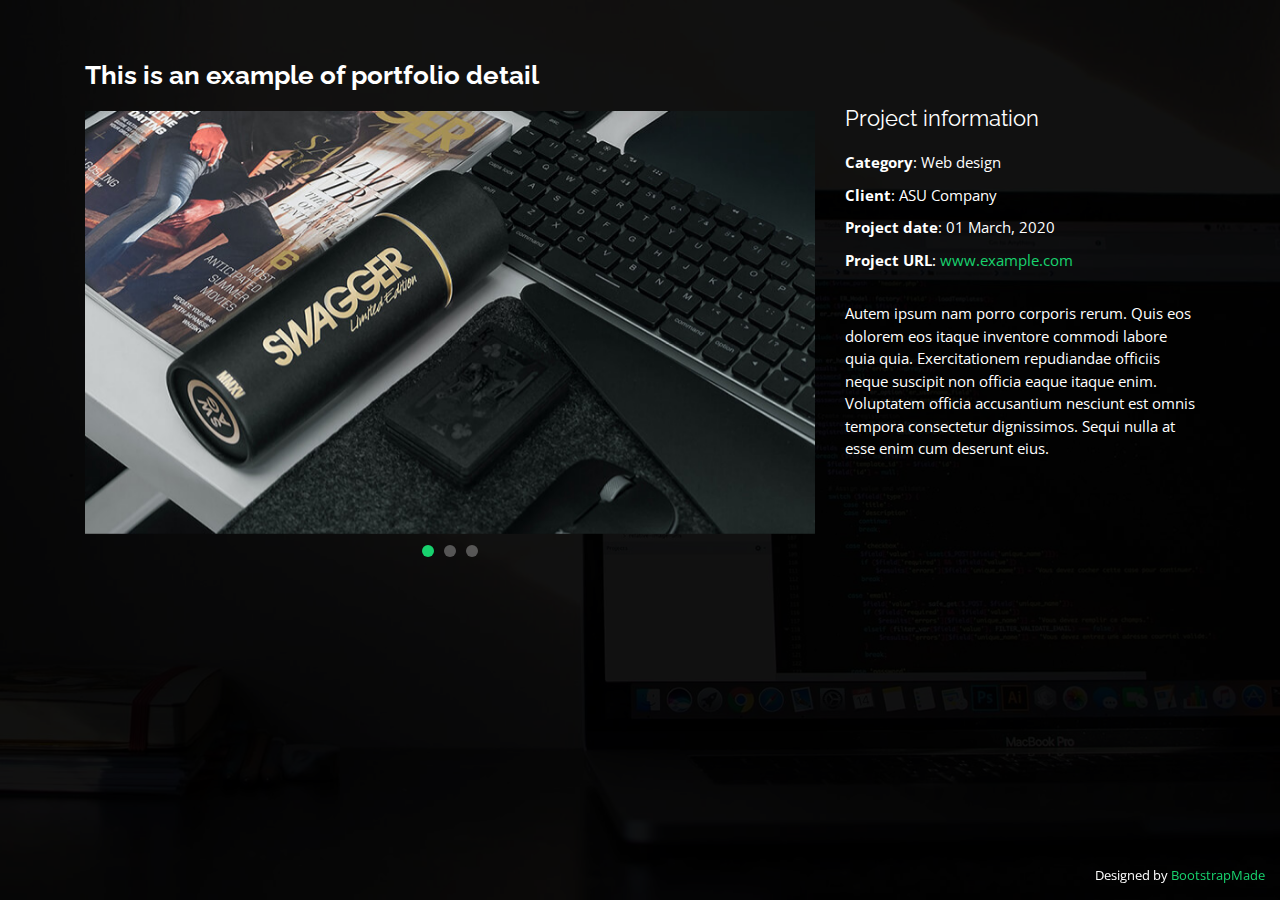
==== portfolio-details.html @ fab9a619 "First commit" ====
<!DOCTYPE html>
<html lang="en">

<head>
  <meta charset="utf-8">
  <meta content="width=device-width, initial-scale=1.0" name="viewport">

  <title>Portfolio Details - Personal Bootstrap Template</title>
  <meta content="" name="descriptison">
  <meta content="" name="keywords">

  <!-- Favicons -->
  <link href="assets/img/favicon.png" rel="icon">
  <link href="assets/img/apple-touch-icon.png" rel="apple-touch-icon">

  <!-- Google Fonts -->
  <link href="https://fonts.googleapis.com/css?family=Open+Sans:300,300i,400,400i,600,600i,700,700i|Raleway:300,300i,400,400i,500,500i,600,600i,700,700i|Poppins:300,300i,400,400i,500,500i,600,600i,700,700i" rel="stylesheet">

  <!-- Vendor CSS Files -->
  <link href="assets/vendor/bootstrap/css/bootstrap.min.css" rel="stylesheet">
  <link href="assets/vendor/icofont/icofont.min.css" rel="stylesheet">
  <link href="assets/vendor/remixicon/remixicon.css" rel="stylesheet">
  <link href="assets/vendor/owl.carousel/assets/owl.carousel.min.css" rel="stylesheet">
  <link href="assets/vendor/boxicons/css/boxicons.min.css" rel="stylesheet">
  <link href="assets/vendor/venobox/venobox.css" rel="stylesheet">

  <!-- Template Main CSS File -->
  <link href="assets/css/style.css" rel="stylesheet">

  <!-- =======================================================
  * Template Name: Personal - v2.2.0
  * Template URL: https://bootstrapmade.com/personal-free-resume-bootstrap-template/
  * Author: BootstrapMade.com
  * License: https://bootstrapmade.com/license/
  ======================================================== -->
</head>

<body>

  <main id="main">

    <!-- ======= Portfolio Details ======= -->
    <div id="portfolio-details" class="portfolio-details">
      <div class="container">

        <div class="row">

          <div class="col-lg-8">
            <h2 class="portfolio-title">This is an example of portfolio detail</h2>
            <div class="owl-carousel portfolio-details-carousel">
              <img src="assets/img/portfolio/portfolio-details-1.jpg" class="img-fluid" alt="">
              <img src="assets/img/portfolio/portfolio-details-2.jpg" class="img-fluid" alt="">
              <img src="assets/img/portfolio/portfolio-details-3.jpg" class="img-fluid" alt="">
            </div>
          </div>

          <div class="col-lg-4 portfolio-info">
            <h3>Project information</h3>
            <ul>
              <li><strong>Category</strong>: Web design</li>
              <li><strong>Client</strong>: ASU Company</li>
              <li><strong>Project date</strong>: 01 March, 2020</li>
              <li><strong>Project URL</strong>: <a href="#">www.example.com</a></li>
            </ul>

            <p>
              Autem ipsum nam porro corporis rerum. Quis eos dolorem eos itaque inventore commodi labore quia quia. Exercitationem repudiandae officiis neque suscipit non officia eaque itaque enim. Voluptatem officia accusantium nesciunt est omnis tempora consectetur dignissimos. Sequi nulla at esse enim cum deserunt eius.
            </p>
          </div>

        </div>

      </div>
    </div><!-- End Portfolio Details -->

  </main><!-- End #main -->

  <div class="credits">
    <!-- All the links in the footer should remain intact. -->
    <!-- You can delete the links only if you purchased the pro version. -->
    <!-- Licensing information: https://bootstrapmade.com/license/ -->
    <!-- Purchase the pro version with working PHP/AJAX contact form: https://bootstrapmade.com/personal-free-resume-bootstrap-template/ -->
    Designed by <a href="https://bootstrapmade.com/">BootstrapMade</a>
  </div>

  <!-- Vendor JS Files -->
  <script src="assets/vendor/jquery/jquery.min.js"></script>
  <script src="assets/vendor/bootstrap/js/bootstrap.bundle.min.js"></script>
  <script src="assets/vendor/jquery.easing/jquery.easing.min.js"></script>
  <script src="assets/vendor/php-email-form/validate.js"></script>
  <script src="assets/vendor/waypoints/jquery.waypoints.min.js"></script>
  <script src="assets/vendor/counterup/counterup.min.js"></script>
  <script src="assets/vendor/owl.carousel/owl.carousel.min.js"></script>
  <script src="assets/vendor/isotope-layout/isotope.pkgd.min.js"></script>
  <script src="assets/vendor/venobox/venobox.min.js"></script>

  <!-- Template Main JS File -->
  <script src="assets/js/main.js"></script>

</body>

</html>
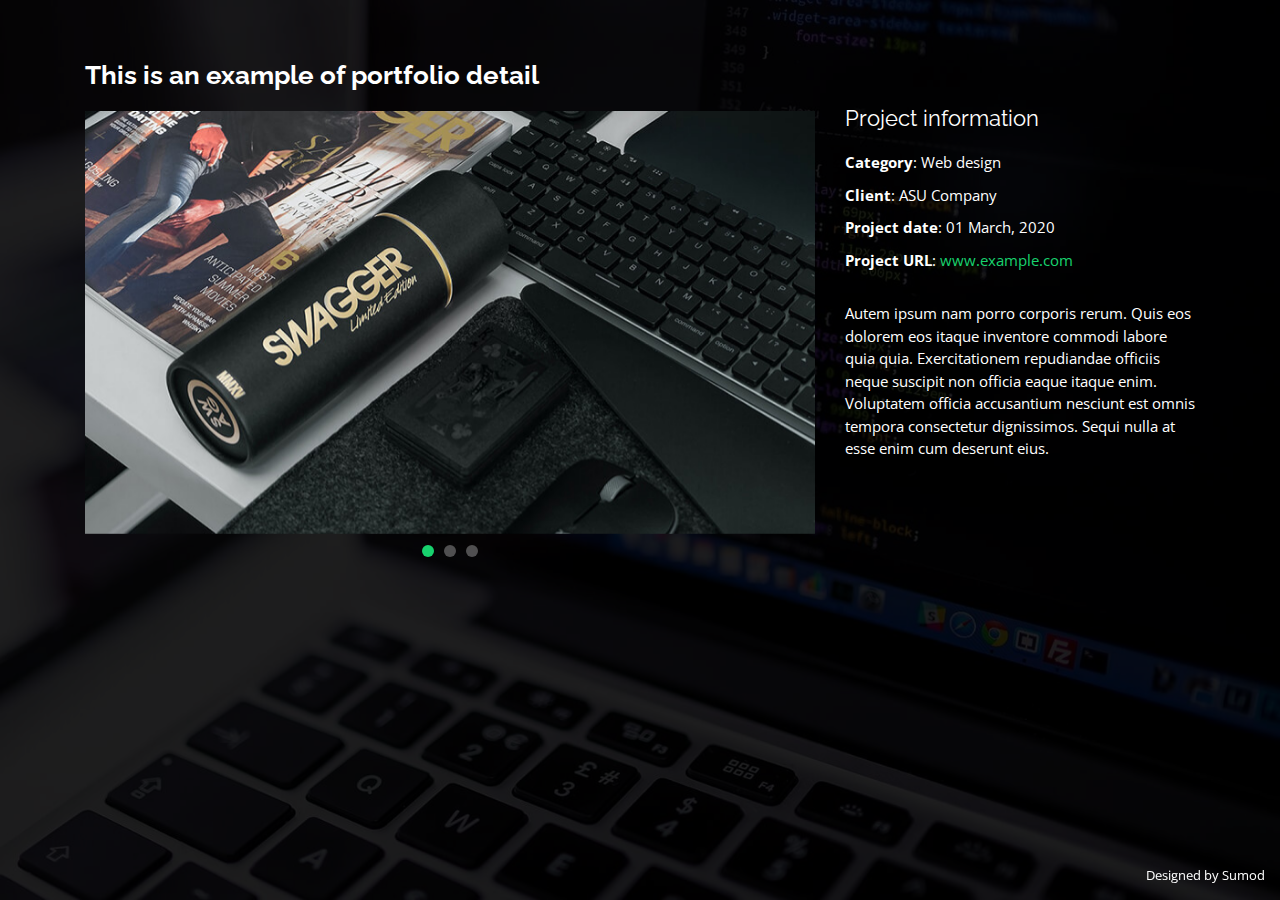
==== commit a8fc62c5: "Update Portfolio details" ====
--- a/portfolio-details.html
+++ b/portfolio-details.html
@@ -80,7 +80,7 @@
     <!-- You can delete the links only if you purchased the pro version. -->
     <!-- Licensing information: https://bootstrapmade.com/license/ -->
     <!-- Purchase the pro version with working PHP/AJAX contact form: https://bootstrapmade.com/personal-free-resume-bootstrap-template/ -->
-    Designed by <a href="https://bootstrapmade.com/">BootstrapMade</a>
+    Designed by Sumod </a>
   </div>
 
   <!-- Vendor JS Files -->
@@ -99,4 +99,4 @@
 
 </body>
 
-</html>+</html>
